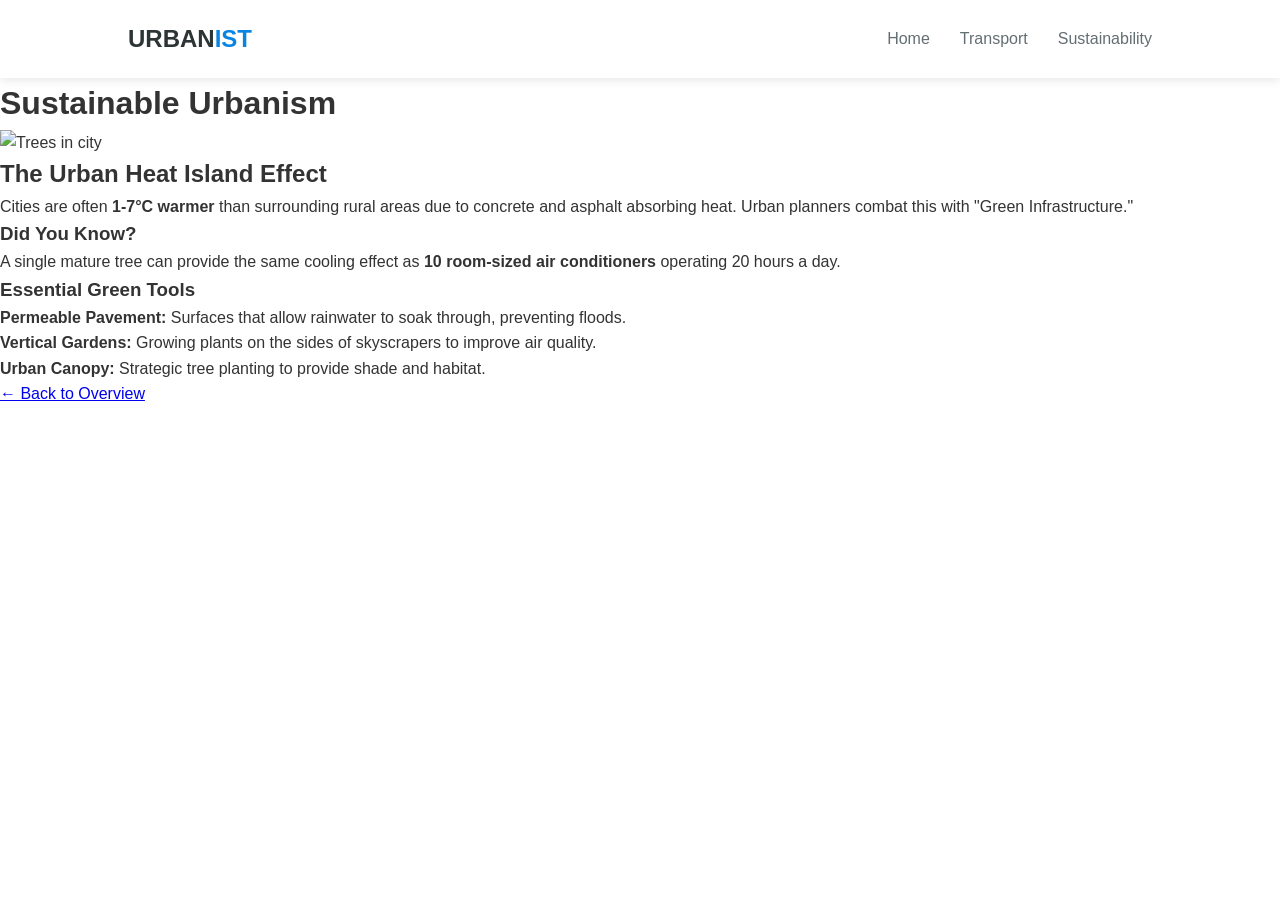
==== sustainability.html @ 12d79ad1 "Create sustainability.html" ====
<!DOCTYPE html>
<html lang="en">
<head>
    <meta charset="UTF-8">
    <meta name="viewport" content="width=device-width, initial-scale=1.0">
    <title>Green Infrastructure | Urbanist</title>
    <link rel="stylesheet" href="style.css">
</head>
<body>
    <nav class="navbar">
        <div class="logo">URBAN<span>IST</span></div>
        <ul class="nav-links">
            <li><a href="index.html">Home</a></li>
            <li><a href="transport.html">Transport</a></li>
            <li><a href="sustainability.html">Sustainability</a></li>
        </ul>
    </nav>

    <div class="container page-content">
        <h1>Sustainable Urbanism</h1>
        <img src="https://images.unsplash.com/photo-1448380611387-aaafade80242?w=800&q=80" class="full-img" alt="Trees in city">
        
        <h2>The Urban Heat Island Effect</h2>
        <p>Cities are often <strong>1-7°C warmer</strong> than surrounding rural areas due to concrete and asphalt absorbing heat. Urban planners combat this with "Green Infrastructure."</p>

        <div class="fact-box">
            <h3>Did You Know?</h3>
            <p>A single mature tree can provide the same cooling effect as <strong>10 room-sized air conditioners</strong> operating 20 hours a day.</p>
        </div>

        <h3>Essential Green Tools</h3>
        <ol>
            <li><strong>Permeable Pavement:</strong> Surfaces that allow rainwater to soak through, preventing floods.</li>
            <li><strong>Vertical Gardens:</strong> Growing plants on the sides of skyscrapers to improve air quality.</li>
            <li><strong>Urban Canopy:</strong> Strategic tree planting to provide shade and habitat.</li>
        </ol>
        <a href="index.html" class="btn-outline">← Back to Overview</a>
    </div>
</body>
</html>
---- style.css ----
* {
    margin: 0;
    padding: 0;
    box-sizing: border-box;
}

body {
    font-family: 'Inter', sans-serif;
    line-height: 1.6;
    color: #333;
    scroll-behavior: smooth;
}

/* Navbar */
.navbar {
    display: flex;
    justify-content: space-between;
    align-items: center;
    padding: 20px 10%;
    background: #fff;
    box-shadow: 0 2px 10px rgba(0,0,0,0.1);
    position: sticky;
    top: 0;
    z-index: 1000;
}

.logo { font-size: 1.5rem; font-weight: 700; color: #2d3436; }
.logo span { color: #0984e3; }

.nav-links { list-style: none; display: flex; align-items: center; }
.nav-links li { margin-left: 30px; }
.nav-links a { text-decoration: none; color: #636e72; font-weight: 500; }

/* Hero Section */
.hero {
    height: 80vh;
    background: linear-gradient(rgba(0,0,0,0.6), rgba(0,0,0,0.6)), url('https://images.unsplash.com/photo-1497366216548-37526070297c?auto=format&fit=crop&w=1200&q=80');
    background-size: cover;
    background-position: center;
    display: flex;
    align-items: center;
    justify-content: center;
    text-align: center;
    color: white;
}

.hero-content h1 { font-size: 3.5rem; margin-bottom: 20px; }
.hero-content p { font-size: 1.2rem; max-width: 600px; margin: 0 auto 30px; }

.btn-main {
    padding: 15px 30px;
    background: #0984e3;
    color: white;
    text-decoration: none;
    border-radius: 5px;
    font-weight: bold;
}

/* Services */
.services { padding: 80px 10%; text-align: center; background: #f9f9f9; }
.services h2 { margin-bottom: 40px; font-size: 2.5rem; }

.service-grid {
    display: grid;
    grid-template-columns: repeat(auto-fit, minmax(250px, 1fr));
    gap: 30px;
}

.card {
    background: white;
    padding: 30px;
    border-radius: 10px;
    box-shadow: 0 5px 15px rgba(0,0,0,0.05);
}

footer { padding: 60px 10%; text-align: center; background: #2d3436; color: white; }
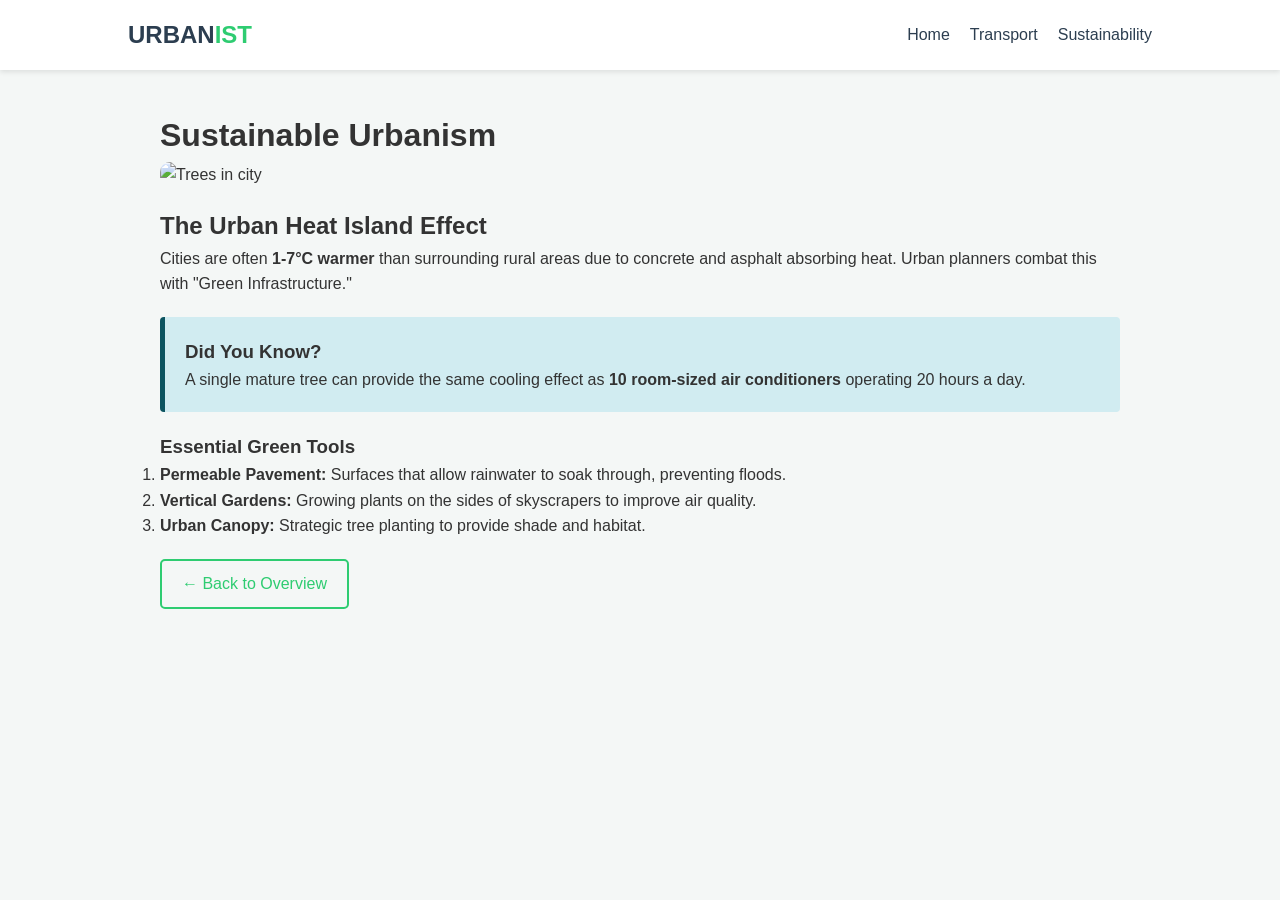
==== commit d6775621: "Update sustainability.html" ====
--- a/sustainability.html
+++ b/sustainability.html
@@ -4,7 +4,7 @@
     <meta charset="UTF-8">
     <meta name="viewport" content="width=device-width, initial-scale=1.0">
     <title>Green Infrastructure | Urbanist</title>
-    <link rel="stylesheet" href="style.css">
+    <link rel="stylesheet" href="styles.css">
 </head>
 <body>
     <nav class="navbar">
--- a/styles.css
+++ b/styles.css
@@ -0,0 +1,76 @@
+:root {
+    --primary: #2ecc71;
+    --dark: #2c3e50;
+    --light: #f4f7f6;
+    --text: #333;
+}
+
+* { box-sizing: border-box; margin: 0; padding: 0; }
+
+body {
+    font-family: 'Segoe UI', Tahoma, Geneva, Verdana, sans-serif;
+    line-height: 1.6;
+    color: var(--text);
+    background: var(--light);
+}
+
+/* Navigation */
+.navbar {
+    display: flex;
+    justify-content: space-between;
+    align-items: center;
+    padding: 1rem 10%;
+    background: white;
+    box-shadow: 0 2px 5px rgba(0,0,0,0.1);
+    position: sticky;
+    top: 0;
+    z-index: 100;
+}
+
+.logo { font-size: 1.5rem; font-weight: bold; color: var(--dark); }
+.logo span { color: var(--primary); }
+.nav-links { list-style: none; display: flex; }
+.nav-links li { margin-left: 20px; }
+.nav-links a { text-decoration: none; color: var(--dark); font-weight: 500; }
+
+/* Hero */
+.hero {
+    height: 60vh;
+    display: flex;
+    align-items: center;
+    justify-content: center;
+    text-align: center;
+    color: white;
+    background-size: cover;
+    background-position: center;
+    padding: 20px;
+}
+
+.home-hero {
+    background: linear-gradient(rgba(0,0,0,0.6), rgba(0,0,0,0.6)), url('https://images.unsplash.com/photo-1449824913935-59a10b8d2000?w=1200&q=80');
+}
+
+.hero h1 { font-size: 3rem; margin-bottom: 10px; }
+
+/* Layout */
+.container { max-width: 1000px; margin: auto; padding: 40px 20px; }
+.grid { display: grid; grid-template-columns: repeat(auto-fit, minmax(300px, 1fr)); gap: 20px; margin-top: 30px; }
+
+/* Components */
+.card { background: white; padding: 20px; border-radius: 8px; box-shadow: 0 4px 6px rgba(0,0,0,0.05); }
+.card img { width: 100%; border-radius: 5px; height: 200px; object-fit: cover; }
+.card h3 { margin: 15px 0; }
+
+.btn { display: inline-block; background: var(--primary); color: white; padding: 10px 20px; text-decoration: none; border-radius: 5px; margin-top: 10px; }
+.btn-outline { display: inline-block; border: 2px solid var(--primary); color: var(--primary); padding: 10px 20px; text-decoration: none; border-radius: 5px; margin-top: 20px; }
+
+.fact-box { background: #d1ecf1; border-left: 5px solid #0c5460; padding: 20px; margin: 20px 0; border-radius: 4px; }
+.full-img { width: 100%; height: 400px; object-fit: cover; border-radius: 10px; margin-bottom: 20px; }
+
+footer { text-align: center; padding: 40px; background: var(--dark); color: white; margin-top: 40px; }
+
+/* Mobile optimization */
+@media (max-width: 600px) {
+    .hero h1 { font-size: 2rem; }
+    .nav-links { display: none; } /* Simplified for mobile */
+}
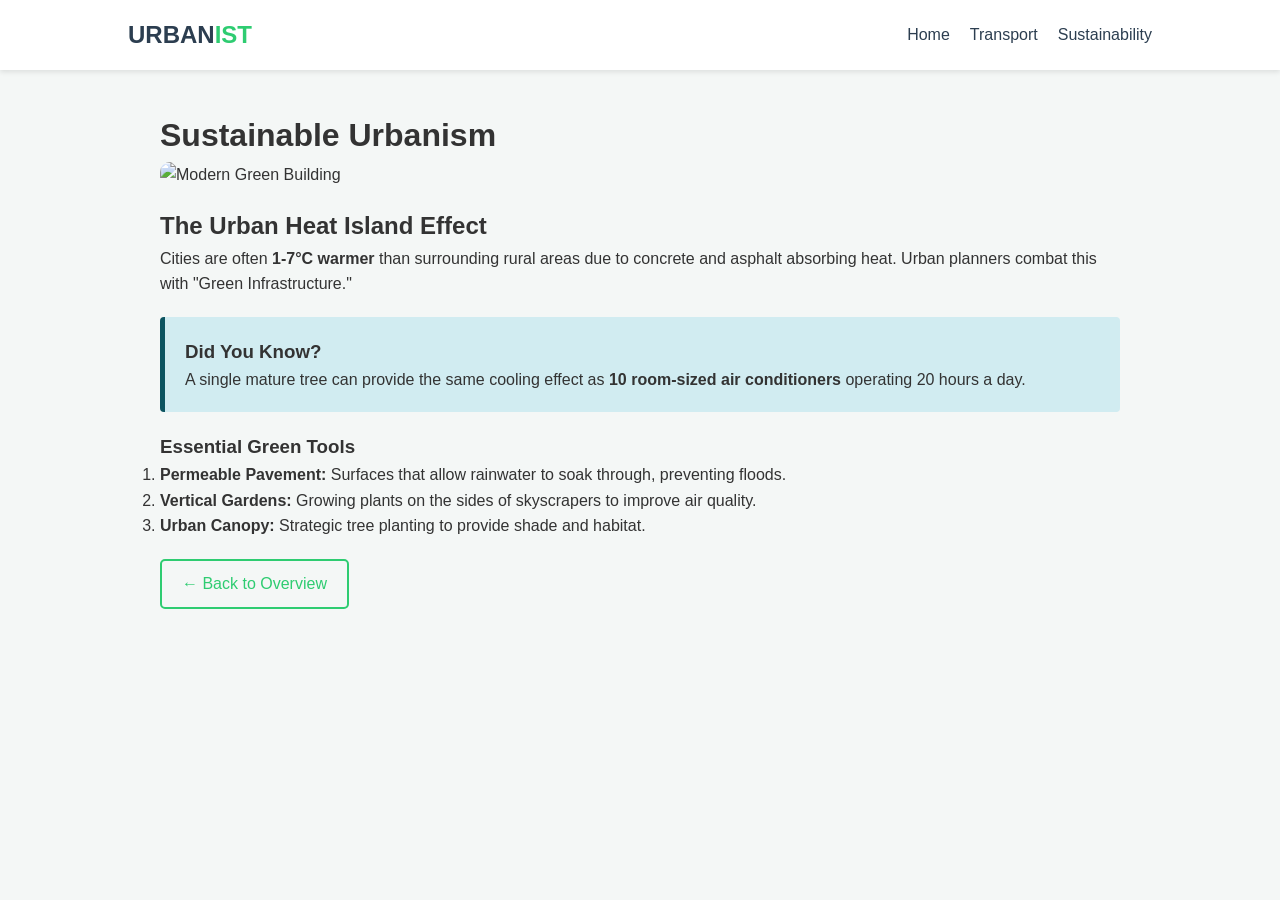
==== commit 2d90281c: "Update sustainability.html" ====
--- a/sustainability.html
+++ b/sustainability.html
@@ -18,7 +18,8 @@
 
     <div class="container page-content">
         <h1>Sustainable Urbanism</h1>
-        <img src="https://images.unsplash.com/photo-1448380611387-aaafade80242?w=800&q=80" class="full-img" alt="Trees in city">
+        <img src="https://images.unsplash.com/photo-1518005020250-675f04031729?w=800&q=80" class="full-img" alt="Modern Green Building">
+
         
         <h2>The Urban Heat Island Effect</h2>
         <p>Cities are often <strong>1-7°C warmer</strong> than surrounding rural areas due to concrete and asphalt absorbing heat. Urban planners combat this with "Green Infrastructure."</p>
